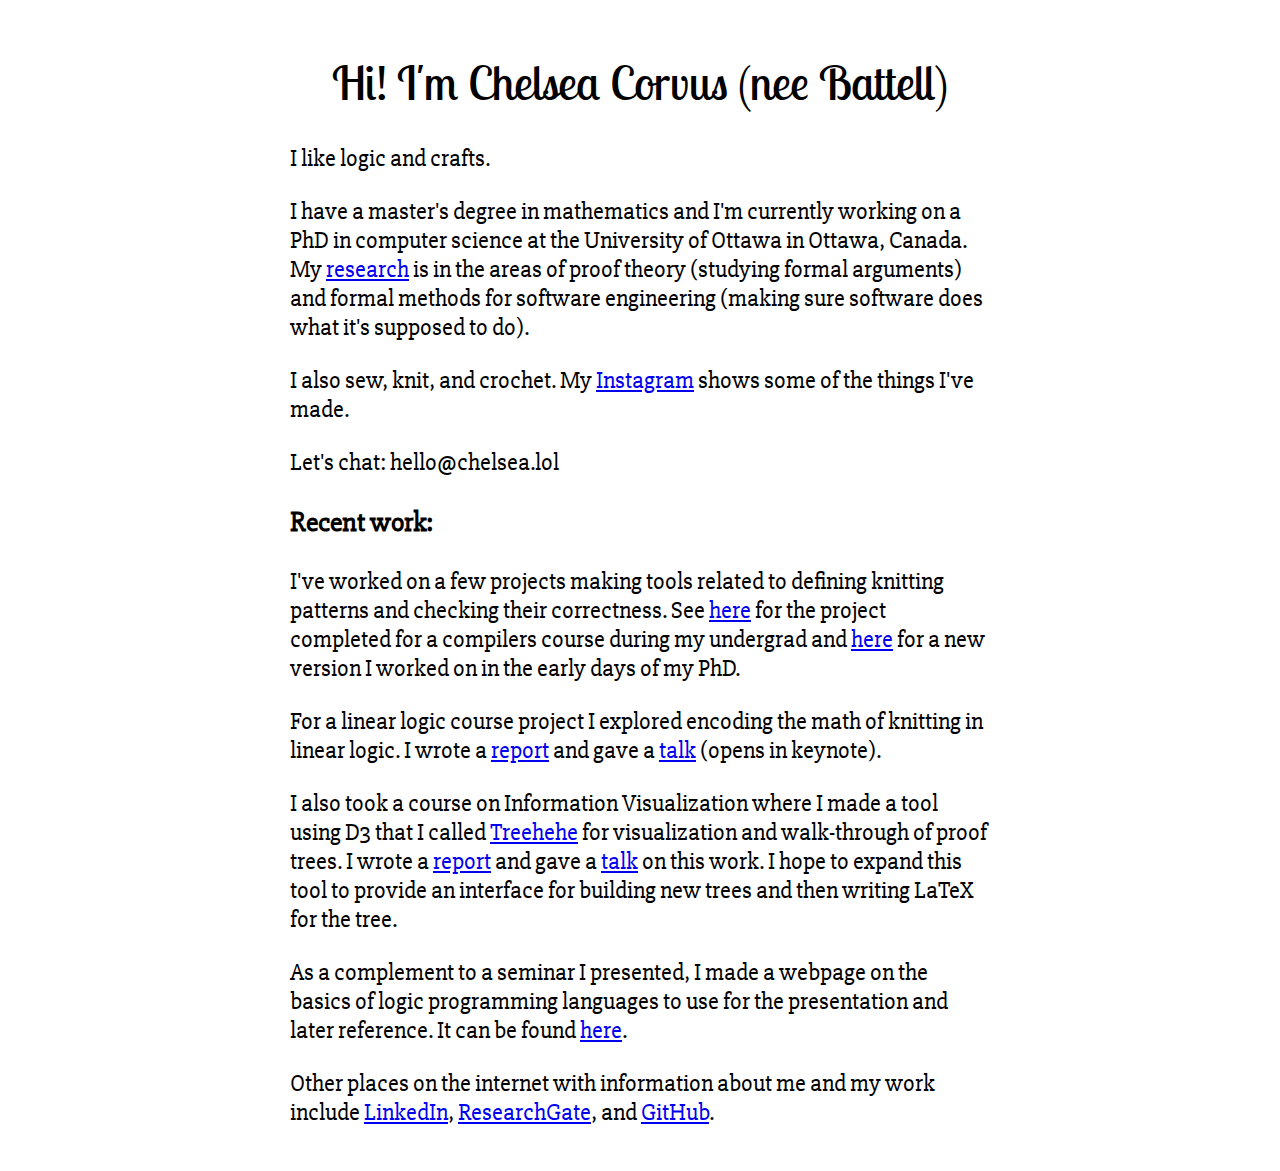
==== index.html @ 555a67ac "Added location and email to page." ====
<html>
<head>
	<title>Chelsea Battell</title>
	<link rel="stylesheet" type="text/css" href="style.css">
	<link href="https://fonts.googleapis.com/css?family=Lobster+Two|Slabo+27px" rel="stylesheet">
	<script>
	  (function(i,s,o,g,r,a,m){i['GoogleAnalyticsObject']=r;i[r]=i[r]||function(){
	  (i[r].q=i[r].q||[]).push(arguments)},i[r].l=1*new Date();a=s.createElement(o),
	  m=s.getElementsByTagName(o)[0];a.async=1;a.src=g;m.parentNode.insertBefore(a,m)
	  })(window,document,'script','https://www.google-analytics.com/analytics.js','ga');

	  ga('create', 'UA-91001708-1', 'auto');
	  ga('send', 'pageview');
	</script>
</head>
<body>

<div class="container">
	<h1 class="head-normal">Hi! I'm Chelsea Corvus (nee Battell)</h1>

	<p>
		I like logic and crafts.
	</p>

	<p>
		I have a master's degree in mathematics and I'm currently working on a PhD in computer science at the University of Ottawa in Ottawa, Canada. My <a href="Research.html">research</a> is in the areas of proof theory (studying formal arguments) and formal methods for software engineering (making sure software does what it's supposed to do).
	</p>

	<p>
		I also sew, knit, and crochet. My <a href="https://www.instagram.com/lady.corvus/">Instagram</a> shows some of the things I've made.
	</p>

	<p>
		Let's chat: hello@chelsea.lol
	</p>

	<h3>Recent work:</h3>

	<p>
		I've worked on a few projects making tools related to defining knitting patterns and checking their correctness. See <a href="http://chelsea.lol/purl-undergrad">here</a> for the project completed for a compilers course during my undergrad and <a href="http://chelsea.lol/purl">here</a> for a new version I worked on in the early days of my PhD.
	</p>

	<p>
		For a linear logic course project I explored encoding the math of knitting in linear logic. I wrote a <a href="Resources/Battell_LinearLogic_Report.pdf">report</a> and gave a <a href="https://www.icloud.com/keynote/0_yjGq6ZsnkmMmMln8tKK5BtQ#LinearLogic_knittingPresentation">talk</a> (opens in keynote).
	</p>

	<p>
		I also took a course on Information Visualization where I made a tool using D3 that I called <a href="http://chelsea.lol/treehehe">Treehehe</a> for visualization and walk-through of proof trees. I wrote a <a href="Resources/COMP5209_BattellC_report.pdf">report</a> and gave a <a href="Resources/VA_presentation_final.pdf">talk</a> on this work. I hope to expand this tool to provide an interface for building new trees and then writing LaTeX for the tree.
	</p>

	<p>
		As a complement to a seminar I presented, I made a webpage on the basics of logic programming languages to use for the presentation and later reference. It can be found <a href="http://www.chelsea.lol/pwhol">here</a>.
	</p>

	<p>
		Other places on the internet with information about me and my work include <a href="https://ca.linkedin.com/in/chelseabattell">LinkedIn</a>, <a href="https://www.researchgate.net/profile/Chelsea_Battell">ResearchGate</a>, and <a href="https://github.com/seachel">GitHub</a>.
	</p>
</div>

</body>
</html>
---- style.css ----
body
{
	/*font-family: 'Arsenal', sans-serif;*/
	font-family: 'Slabo 27px', serif;
	/*font-family: 'Playfair Display', serif;*/
	font-size: 24px;
	padding: 0px;
	margin: 0px;
}

figcaption
{
	font-size: 12px;
	text-align: center;
}

.head-normal
{
	font-family: 'Lobster Two', cursive;
	font-weight: normal;
	text-align: center;
}

.head-retro
{
	font-family: 'Kranky', cursive;
	/*font-family: 'Vast Shadow', cursive;*/
	/*font-family: 'Life Savers', cursive;*/
	/*font-family: 'Amatica SC', cursive;*/
	/*font-family: 'Ribeye Marrow', cursive;*/
	/*font-family: 'Spirax', cursive;*/ /*academic?*/
	/*font-family: 'Geostar', cursive;*/
	/*font-family: 'Londrina Sketch', cursive;*/
	text-align: center;
}

.old
{
	/*font-family: 'VT323', monospace;*/
	/*font-family: 'Open Sans', sans-serif;*/
	/*font-family: 'Arsenal', sans-serif;*/
	/*font-family: 'Comic Sans MS', 'Comic Sans', cursive;*/
	font-family: 'Overpass Mono', monospace;
	/*font-family: 'Special Elite', cursive; research*/
	/*font-family: 'Cousine', monospace;*/
}

.hidden
{
	display: none;
	visibility: hidden;
}

.container
{
	max-width: 700px;
	margin-left: auto;
	margin-right: auto;
	background-color: white;
	padding: 20px;
}

.container img
{
	width: 40%;
	height: auto;
	display: block;
	margin-left: auto;
	margin-right: auto;
	padding: 10px;
}

.container img.feature-photo
{
	width: 80%;
}

.note
{
	font-size: 10pt;
}

#music-note-main
{
	width: 40px;
	height: 40px;
}

.curry
{
	background-image: url("Resources/Images/curry_background.jpg");
	background-repeat: repeat;
	background-size: 100px auto;
}

button#play-main-music
{
	border: 0;
	background: transparent;
}
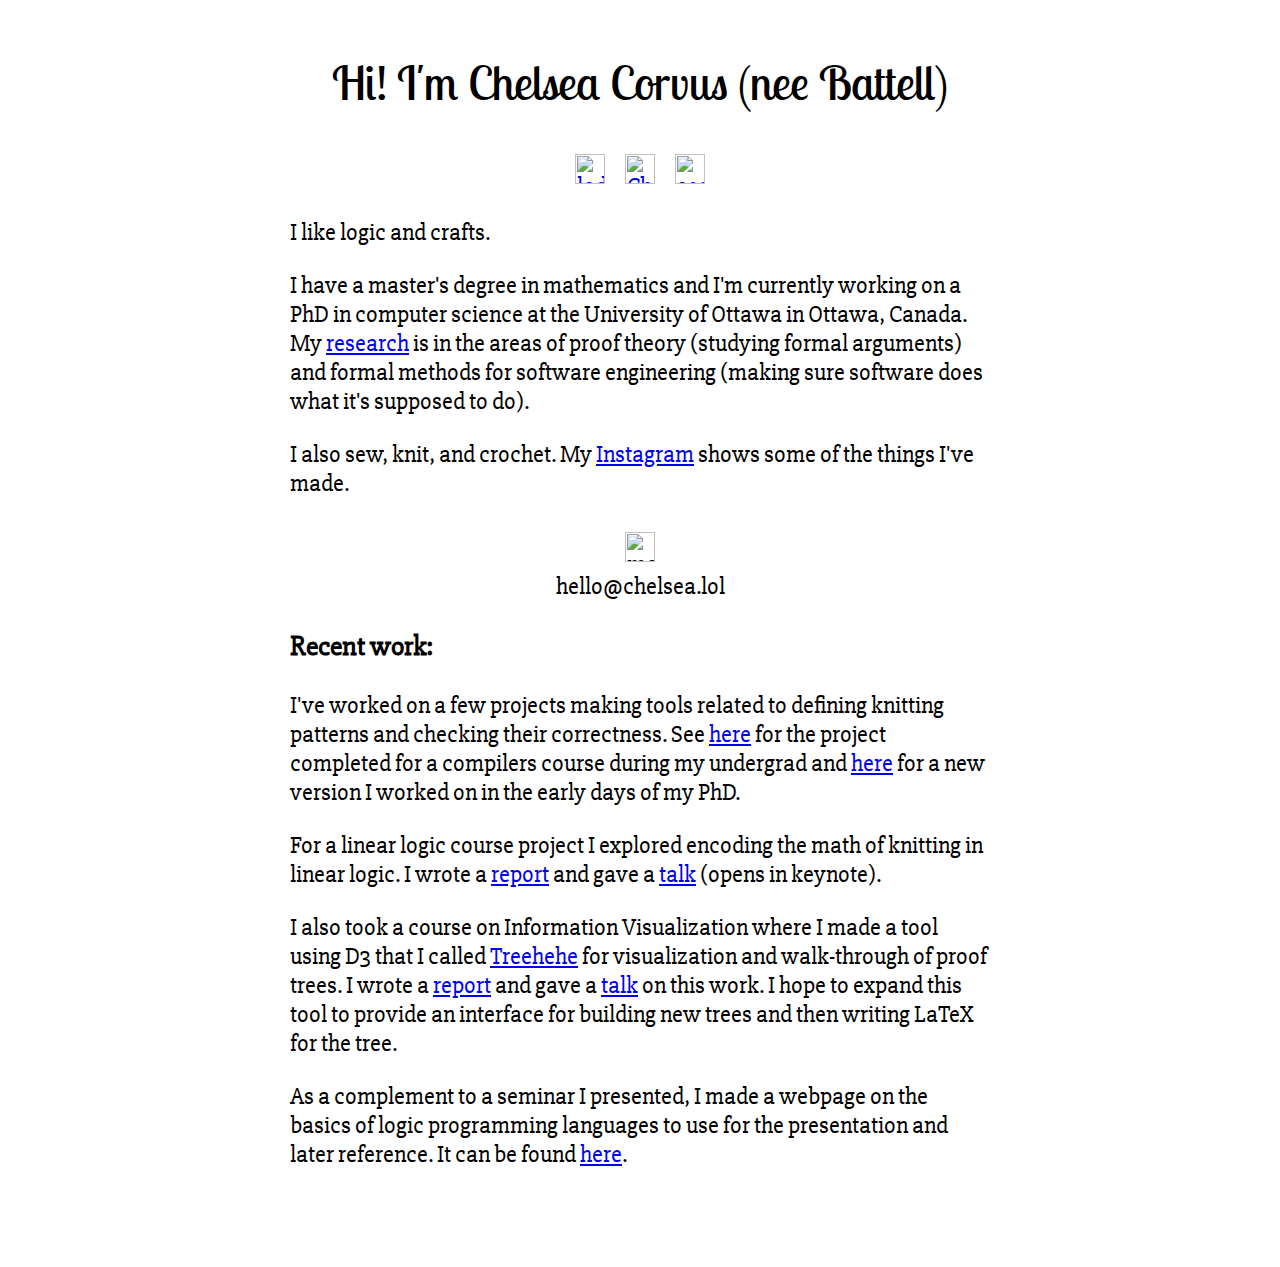
==== commit caa049d7: "Added last updated date to bottom of page." ====
--- a/index.html
+++ b/index.html
@@ -12,11 +12,21 @@
 	  ga('create', 'UA-91001708-1', 'auto');
 	  ga('send', 'pageview');
 	</script>
+
+	<script type="text/javascript" src="Resources/scripts/jquery.js"></script>
 </head>
 <body>
 
 <div class="container">
 	<h1 class="head-normal">Hi! I'm Chelsea Corvus (nee Battell)</h1>
+
+	<div class="social">
+		<div class="row-center">
+			<a href="https://www.instagram.com/lady.corvus/"><img src="Resources/Images/logo-instagram.svg" alt="lady.corvus on Instagram"></a>
+			<a href="https://ca.linkedin.com/in/chelseabattell"><img src="Resources/Images/logo-linkedin.svg" alt="Chelsea Battell on Linkedin"></a>
+			<a href="https://github.com/seachel"><img src="Resources/Images/logo-github.svg" alt="seachel on GitHub"></a>
+		</div>
+	</div>
 
 	<p>
 		I like logic and crafts.
@@ -31,7 +41,12 @@
 	</p>
 
 	<p>
-		Let's chat: hello@chelsea.lol
+		<div class="column-center">
+			<div class="social">
+				<img src="Resources/Images/ios-mail.svg" alt="mail logo">
+			</div>
+			<div>hello@chelsea.lol</div>
+		</div>
 	</p>
 
 	<h3>Recent work:</h3>
@@ -53,9 +68,12 @@
 	</p>
 
 	<p>
-		Other places on the internet with information about me and my work include <a href="https://ca.linkedin.com/in/chelseabattell">LinkedIn</a>, <a href="https://www.researchgate.net/profile/Chelsea_Battell">ResearchGate</a>, and <a href="https://github.com/seachel">GitHub</a>.
+		<div class="date"></div>
 	</p>
+
 </div>
+
+<script type="text/javascript" src="Resources/scripts/lastUpdateDate.js"></script>
 
 </body>
 </html>--- a/style.css
+++ b/style.css
@@ -97,4 +97,30 @@
 {
 	border: 0;
 	background: transparent;
+}
+
+.row-center
+{
+	display: flex;
+	justify-content: center;
+}
+
+.column-center
+{
+	display: flex;
+	flex-direction: column;
+	align-items: center;
+}
+
+.social img
+{
+	width: 30px;
+}
+
+.date
+{
+	padding-top: 30px;
+	font-size: 12pt;
+	display: flex;
+	justify-content: center;
 }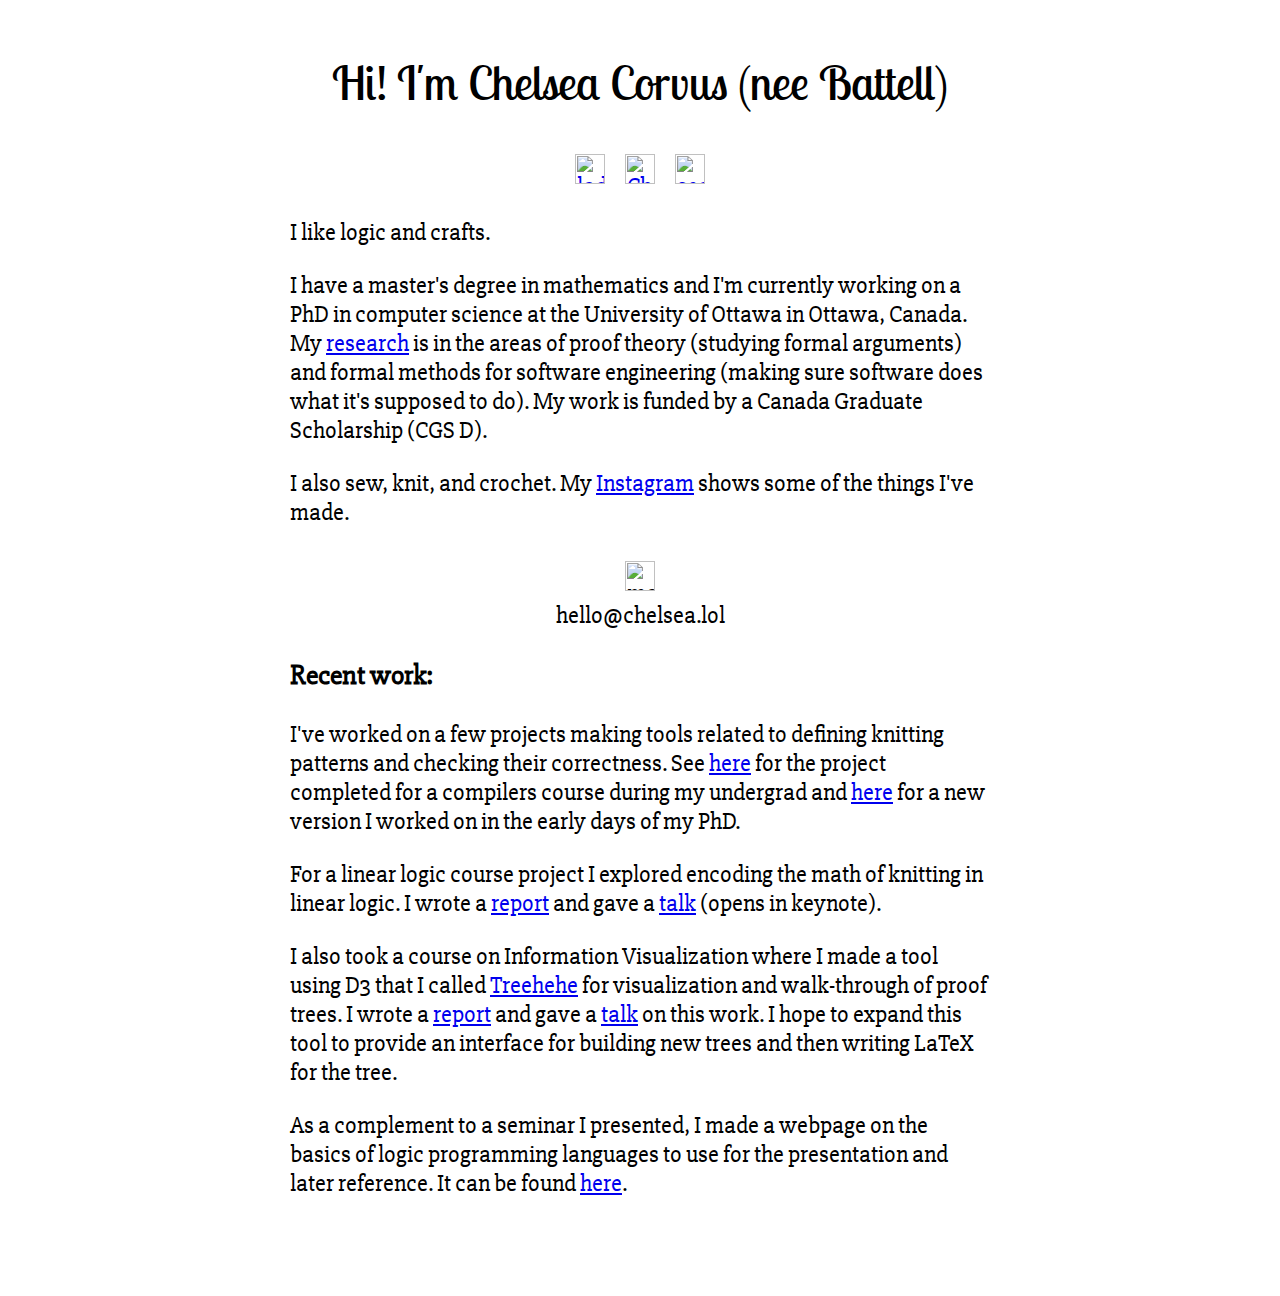
==== commit 5cea8928: "Added funding in formation." ====
--- a/index.html
+++ b/index.html
@@ -33,7 +33,7 @@
 	</p>
 
 	<p>
-		I have a master's degree in mathematics and I'm currently working on a PhD in computer science at the University of Ottawa in Ottawa, Canada. My <a href="Research.html">research</a> is in the areas of proof theory (studying formal arguments) and formal methods for software engineering (making sure software does what it's supposed to do).
+		I have a master's degree in mathematics and I'm currently working on a PhD in computer science at the University of Ottawa in Ottawa, Canada. My <a href="Research.html">research</a> is in the areas of proof theory (studying formal arguments) and formal methods for software engineering (making sure software does what it's supposed to do). My work is funded by a Canada Graduate Scholarship (CGS D).
 	</p>
 
 	<p>
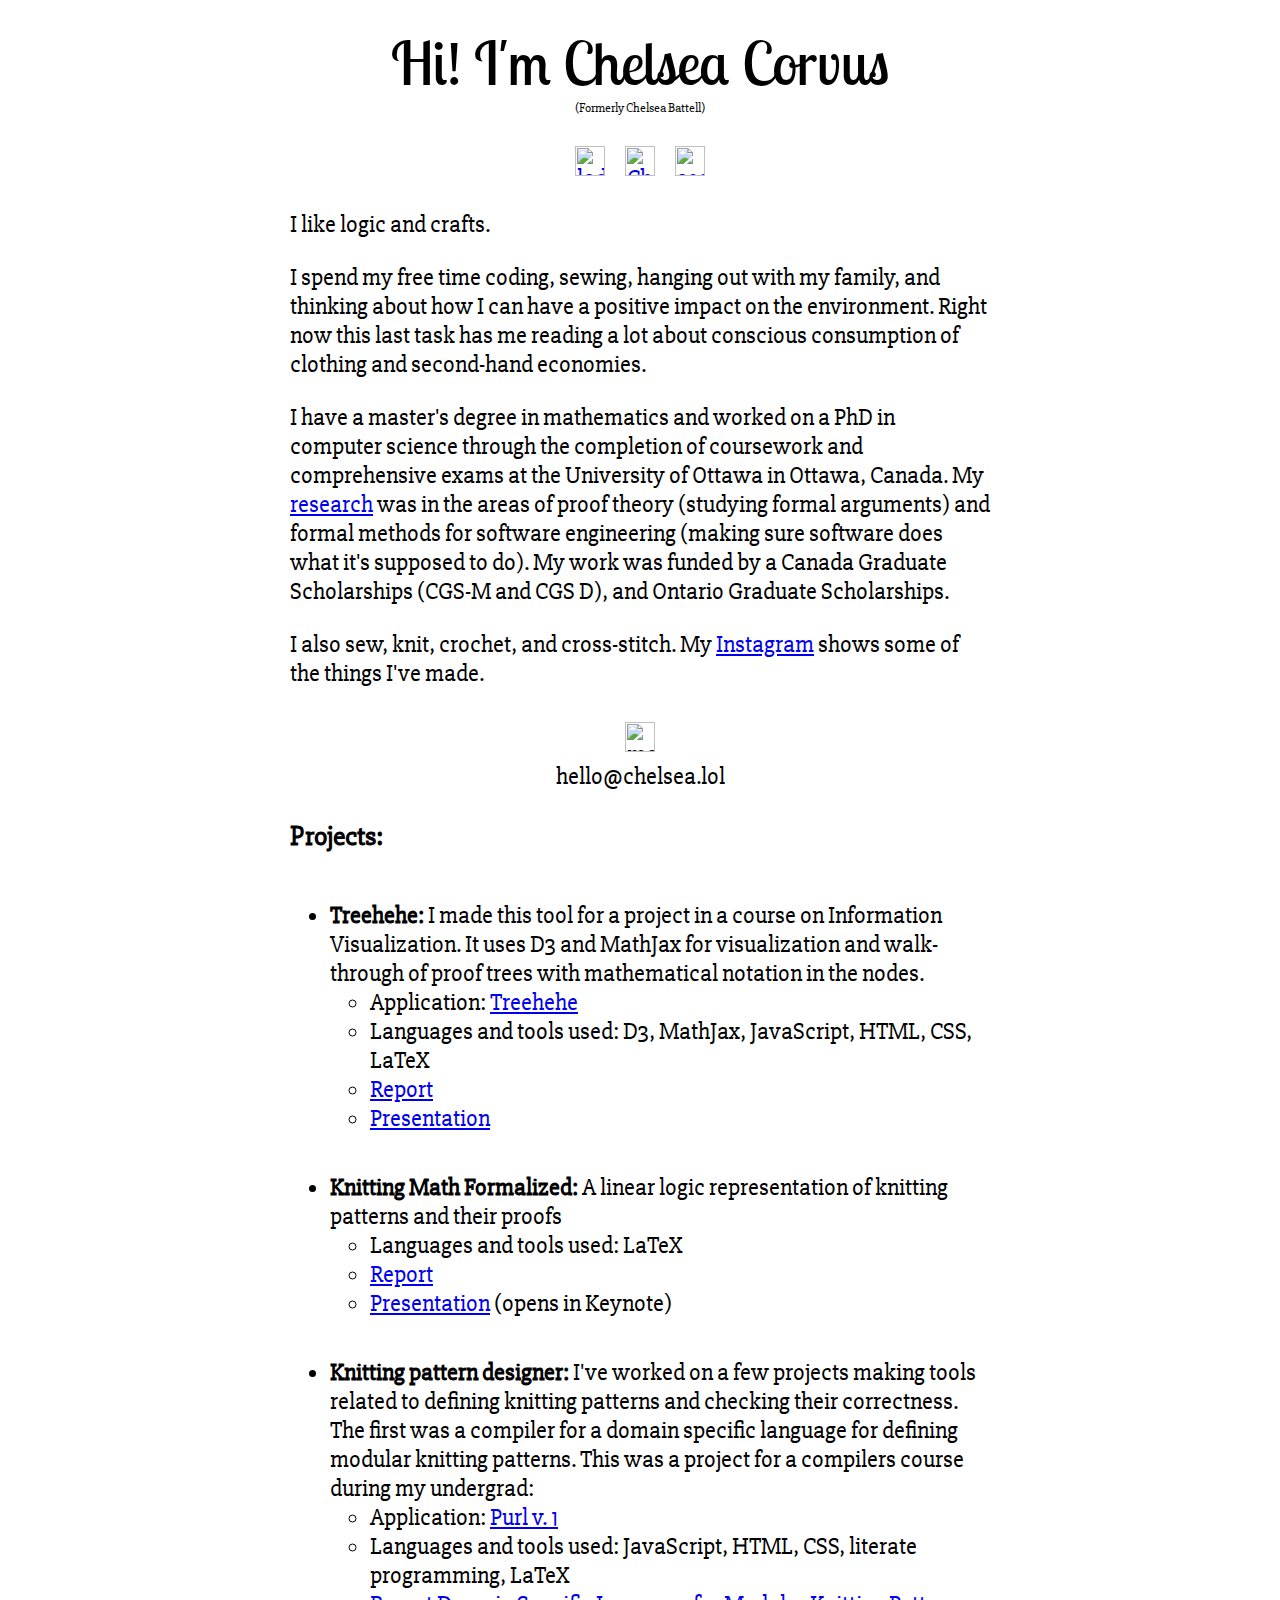
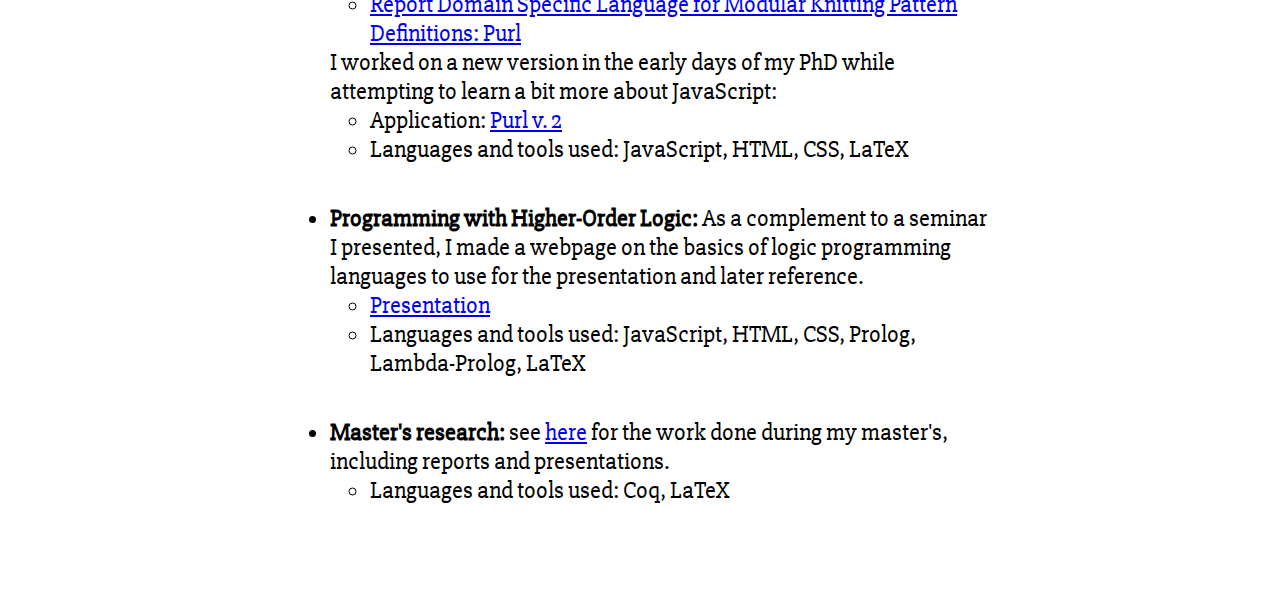
==== commit 64162603: "More updates to main page content, adjusting how my previous last name is presented and cleaning up " ====
--- a/index.html
+++ b/index.html
@@ -1,6 +1,6 @@
 <html>
 <head>
-	<title>Chelsea Battell</title>
+	<title>Chelsea Corvus (Battell)</title>
 	<link rel="stylesheet" type="text/css" href="style.css">
 	<link href="https://fonts.googleapis.com/css?family=Lobster+Two|Slabo+27px" rel="stylesheet">
 	<script>
@@ -18,7 +18,11 @@
 <body>
 
 <div class="container">
-	<h1 class="head-normal">Hi! I'm Chelsea Corvus (nee Battell)</h1>
+
+	<div id="head-region">
+		<div class="head-normal">Hi! I'm Chelsea Corvus</div>
+		<div class="note row-center">(Formerly Chelsea Battell)</div>
+	</div>
 
 	<div class="social">
 		<div class="row-center">
@@ -33,11 +37,15 @@
 	</p>
 
 	<p>
-		I have a master's degree in mathematics and I'm currently working on a PhD in computer science at the University of Ottawa in Ottawa, Canada. My <a href="Research.html">research</a> is in the areas of proof theory (studying formal arguments) and formal methods for software engineering (making sure software does what it's supposed to do). My work is funded by a Canada Graduate Scholarship (CGS D).
+		I spend my free time coding, sewing, hanging out with my family, and thinking about how I can have a positive impact on the environment. Right now this last task has me reading a lot about conscious consumption of clothing and second-hand economies.
 	</p>
 
 	<p>
-		I also sew, knit, and crochet. My <a href="https://www.instagram.com/lady.corvus/">Instagram</a> shows some of the things I've made.
+		I have a master's degree in mathematics and worked on a PhD in computer science through the completion of coursework and comprehensive exams at the University of Ottawa in Ottawa, Canada. My <a href="Research.html">research</a> was in the areas of proof theory (studying formal arguments) and formal methods for software engineering (making sure software does what it's supposed to do). My work was funded by a Canada Graduate Scholarships (CGS-M and CGS D), and Ontario Graduate Scholarships.
+	</p>
+
+	<p>
+		I also sew, knit, crochet, and cross-stitch. My <a href="https://www.instagram.com/lady.corvus/">Instagram</a> shows some of the things I've made.
 	</p>
 
 	<p>
@@ -49,22 +57,105 @@
 		</div>
 	</p>
 
-	<h3>Recent work:</h3>
+	<h3>Projects:</h3>
+
+	<ul id="project-list">
+		<!-- <li>
+			(ongoing) Pixel art/cross-stitch pattern designer
+			<ul class="project-properties">
+				<li>
+					Tool/Code:
+				</li>
+				<li>
+					Languages and tools used: TypeScript, HTML, CSS,
+				</li>
+				<li>
+					Report:
+				</li>
+				<li>
+					Presentation:
+				</li>
+			</ul>
+		</li> -->
+		<li>
+			<span class="project-title">Treehehe:</span> I made this tool for a project in a course on Information Visualization. It uses D3 and MathJax for visualization and walk-through of proof trees with mathematical notation in the nodes.
+			<ul class="project-properties">
+				<li>
+					Application: <a href="http://chelsea.lol/treehehe">Treehehe</a>
+				</li>
+				<li>
+					Languages and tools used: D3, MathJax, JavaScript, HTML, CSS, LaTeX
+				</li>
+				<li>
+					<a href="Resources/COMP5209_BattellC_report.pdf">Report</a>
+				</li>
+				<li>
+					<a href="Resources/VA_presentation_final.pdf">Presentation</a>
+				</li>
+			</ul>
+		</li>
+		<li>
+			<span class="project-title">Knitting Math Formalized:</span> A linear logic representation of knitting patterns and their proofs
+			<ul class="project-properties">
+				<li>
+					Languages and tools used: LaTeX
+				</li>
+				<li>
+					<a href="Resources/Battell_LinearLogic_Report.pdf">Report</a>
+				</li>
+				<li>
+					<a href="https://www.icloud.com/keynote/0_yjGq6ZsnkmMmMln8tKK5BtQ#LinearLogic_knittingPresentation">Presentation</a> (opens in Keynote)
+				</li>
+			</ul>
+		</li>
+		<li>
+			<span class="project-title">Knitting pattern designer:</span> I've worked on a few projects making tools related to defining knitting patterns and checking their correctness.
+
+			The first was a compiler for a domain specific language for defining modular knitting patterns. This was a project for a compilers course during my undergrad:
+			<ul class="project-properties">
+				<li>
+					Application: <a href="http://chelsea.lol/purl-undergrad">Purl v. 1</a>
+				</li>
+				<li>
+					Languages and tools used: JavaScript, HTML, CSS, literate programming, LaTeX
+				</li>
+				<li>
+					<a href="Resources/Purl.pdf">Report Domain Specific Language for Modular Knitting Pattern Definitions: Purl</a>
+				</li>
+			</ul>
+			I worked on a new version in the early days of my PhD while attempting to learn a bit more about JavaScript:
+			<ul class="project-properties">
+				<li>
+					Application: <a href="http://chelsea.lol/purl-2">Purl v. 2</a>
+				</li>
+				<li>
+					Languages and tools used: JavaScript, HTML, CSS, LaTeX
+				</li>
+			</ul>
+		</li>
+		<li>
+			<span class="project-title">Programming with Higher-Order Logic:</span> As a complement to a seminar I presented, I made a webpage on the basics of logic programming languages to use for the presentation and later reference.
+			<ul class="project-properties">
+				<li>
+					<a href="http://www.chelsea.lol/pwhol">Presentation</a>
+				</li>
+				<li>
+					Languages and tools used: JavaScript, HTML, CSS, Prolog, Lambda-Prolog, LaTeX
+				</li>
+			</ul>
+		</li>
+		<li>
+			<span class="project-title">Master's research:</span> see <a href="Research.html">here</a> for the work done during my master's, including reports and presentations.
+			<ul class="project-properties">
+				<li>
+					Languages and tools used: Coq, LaTeX
+				</li>
+			</ul>
+		</li>
+	</ul>
 
 	<p>
-		I've worked on a few projects making tools related to defining knitting patterns and checking their correctness. See <a href="http://chelsea.lol/purl-undergrad">here</a> for the project completed for a compilers course during my undergrad and <a href="http://chelsea.lol/purl">here</a> for a new version I worked on in the early days of my PhD.
-	</p>
 
-	<p>
-		For a linear logic course project I explored encoding the math of knitting in linear logic. I wrote a <a href="Resources/Battell_LinearLogic_Report.pdf">report</a> and gave a <a href="https://www.icloud.com/keynote/0_yjGq6ZsnkmMmMln8tKK5BtQ#LinearLogic_knittingPresentation">talk</a> (opens in keynote).
-	</p>
-
-	<p>
-		I also took a course on Information Visualization where I made a tool using D3 that I called <a href="http://chelsea.lol/treehehe">Treehehe</a> for visualization and walk-through of proof trees. I wrote a <a href="Resources/COMP5209_BattellC_report.pdf">report</a> and gave a <a href="Resources/VA_presentation_final.pdf">talk</a> on this work. I hope to expand this tool to provide an interface for building new trees and then writing LaTeX for the tree.
-	</p>
-
-	<p>
-		As a complement to a seminar I presented, I made a webpage on the basics of logic programming languages to use for the presentation and later reference. It can be found <a href="http://www.chelsea.lol/pwhol">here</a>.
 	</p>
 
 	<p>
@@ -76,4 +167,4 @@
 <script type="text/javascript" src="Resources/scripts/lastUpdateDate.js"></script>
 
 </body>
-</html>+</html>
--- a/style.css
+++ b/style.css
@@ -14,11 +14,17 @@
 	text-align: center;
 }
 
+#head-region
+{
+	padding: 20px 0;
+}
+
 .head-normal
 {
 	font-family: 'Lobster Two', cursive;
 	font-weight: normal;
 	text-align: center;
+	font-size: 60px;
 }
 
 .head-retro
@@ -57,7 +63,7 @@
 	margin-left: auto;
 	margin-right: auto;
 	background-color: white;
-	padding: 20px;
+	padding: 5px;
 }
 
 .container img
@@ -78,6 +84,16 @@
 .note
 {
 	font-size: 10pt;
+}
+
+.project-title
+{
+	font-weight: bold;
+}
+
+#project-list > li
+{
+	padding: 20px 0px;
 }
 
 #music-note-main
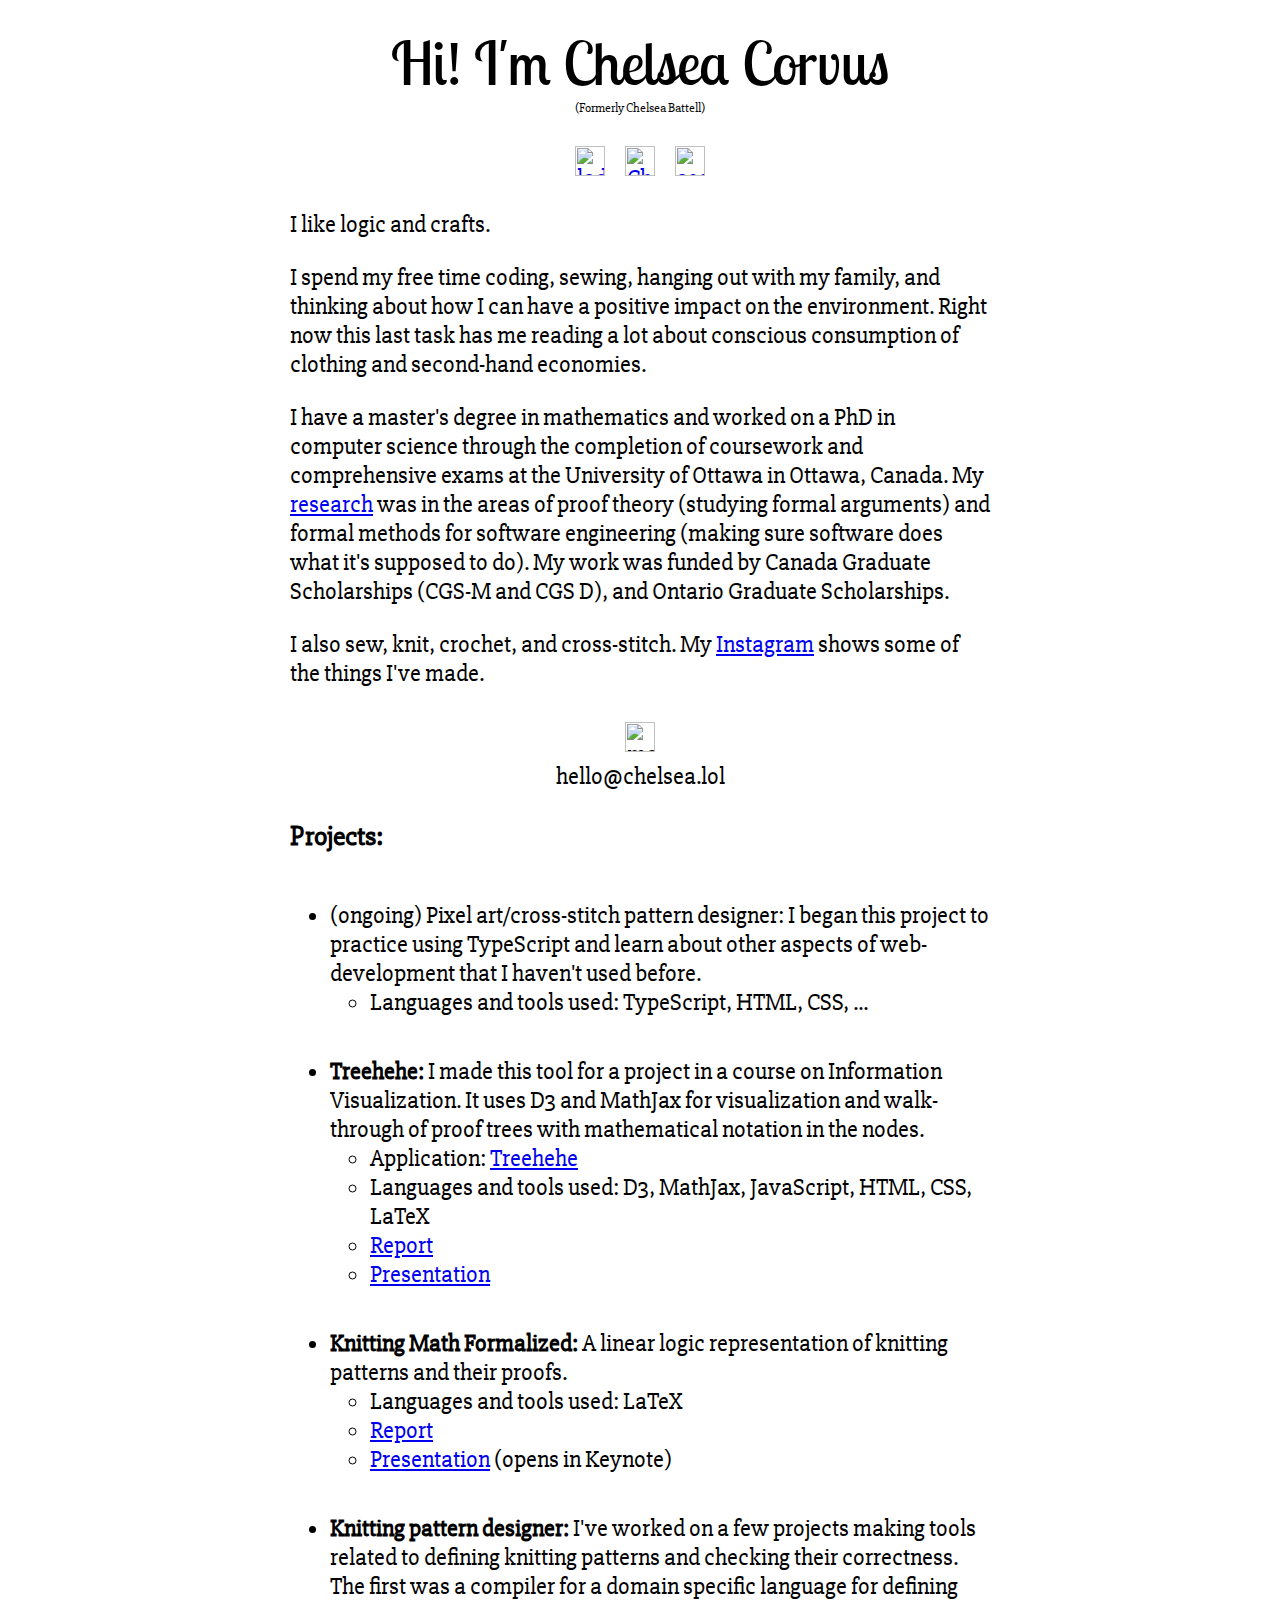
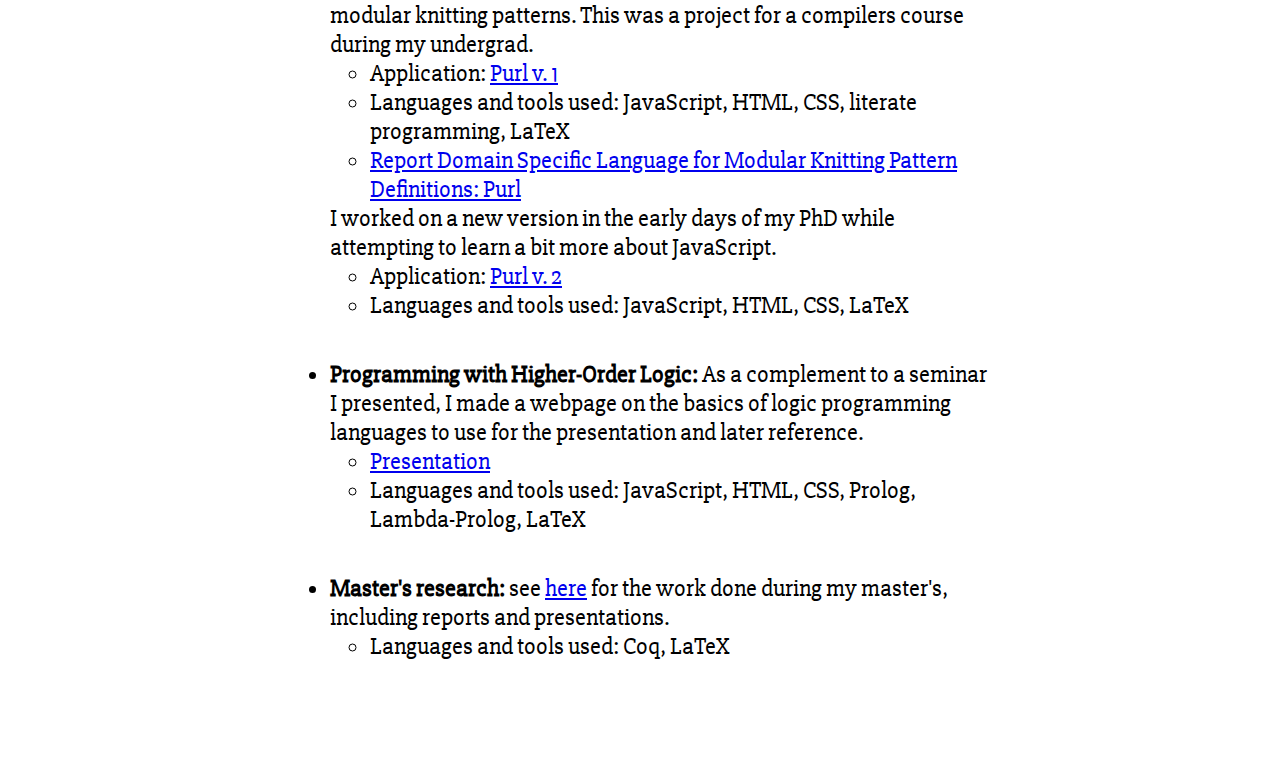
==== commit 4fcb4c0b: "Minor content updates, made punctuation consistent in projects section, and added current pixel art " ====
--- a/index.html
+++ b/index.html
@@ -41,7 +41,7 @@
 	</p>
 
 	<p>
-		I have a master's degree in mathematics and worked on a PhD in computer science through the completion of coursework and comprehensive exams at the University of Ottawa in Ottawa, Canada. My <a href="Research.html">research</a> was in the areas of proof theory (studying formal arguments) and formal methods for software engineering (making sure software does what it's supposed to do). My work was funded by a Canada Graduate Scholarships (CGS-M and CGS D), and Ontario Graduate Scholarships.
+		I have a master's degree in mathematics and worked on a PhD in computer science through the completion of coursework and comprehensive exams at the University of Ottawa in Ottawa, Canada. My <a href="Research.html">research</a> was in the areas of proof theory (studying formal arguments) and formal methods for software engineering (making sure software does what it's supposed to do). My work was funded by Canada Graduate Scholarships (CGS-M and CGS D), and Ontario Graduate Scholarships.
 	</p>
 
 	<p>
@@ -60,23 +60,14 @@
 	<h3>Projects:</h3>
 
 	<ul id="project-list">
-		<!-- <li>
-			(ongoing) Pixel art/cross-stitch pattern designer
+		<li>
+			(ongoing) Pixel art/cross-stitch pattern designer: I began this project to practice using TypeScript and learn about other aspects of web-development that I haven't used before.
 			<ul class="project-properties">
 				<li>
-					Tool/Code:
-				</li>
-				<li>
-					Languages and tools used: TypeScript, HTML, CSS,
-				</li>
-				<li>
-					Report:
-				</li>
-				<li>
-					Presentation:
+					Languages and tools used: TypeScript, HTML, CSS, ...
 				</li>
 			</ul>
-		</li> -->
+		</li>
 		<li>
 			<span class="project-title">Treehehe:</span> I made this tool for a project in a course on Information Visualization. It uses D3 and MathJax for visualization and walk-through of proof trees with mathematical notation in the nodes.
 			<ul class="project-properties">
@@ -95,7 +86,7 @@
 			</ul>
 		</li>
 		<li>
-			<span class="project-title">Knitting Math Formalized:</span> A linear logic representation of knitting patterns and their proofs
+			<span class="project-title">Knitting Math Formalized:</span> A linear logic representation of knitting patterns and their proofs.
 			<ul class="project-properties">
 				<li>
 					Languages and tools used: LaTeX
@@ -111,7 +102,7 @@
 		<li>
 			<span class="project-title">Knitting pattern designer:</span> I've worked on a few projects making tools related to defining knitting patterns and checking their correctness.
 
-			The first was a compiler for a domain specific language for defining modular knitting patterns. This was a project for a compilers course during my undergrad:
+			The first was a compiler for a domain specific language for defining modular knitting patterns. This was a project for a compilers course during my undergrad.
 			<ul class="project-properties">
 				<li>
 					Application: <a href="http://chelsea.lol/purl-undergrad">Purl v. 1</a>
@@ -123,7 +114,7 @@
 					<a href="Resources/Purl.pdf">Report Domain Specific Language for Modular Knitting Pattern Definitions: Purl</a>
 				</li>
 			</ul>
-			I worked on a new version in the early days of my PhD while attempting to learn a bit more about JavaScript:
+			I worked on a new version in the early days of my PhD while attempting to learn a bit more about JavaScript.
 			<ul class="project-properties">
 				<li>
 					Application: <a href="http://chelsea.lol/purl-2">Purl v. 2</a>
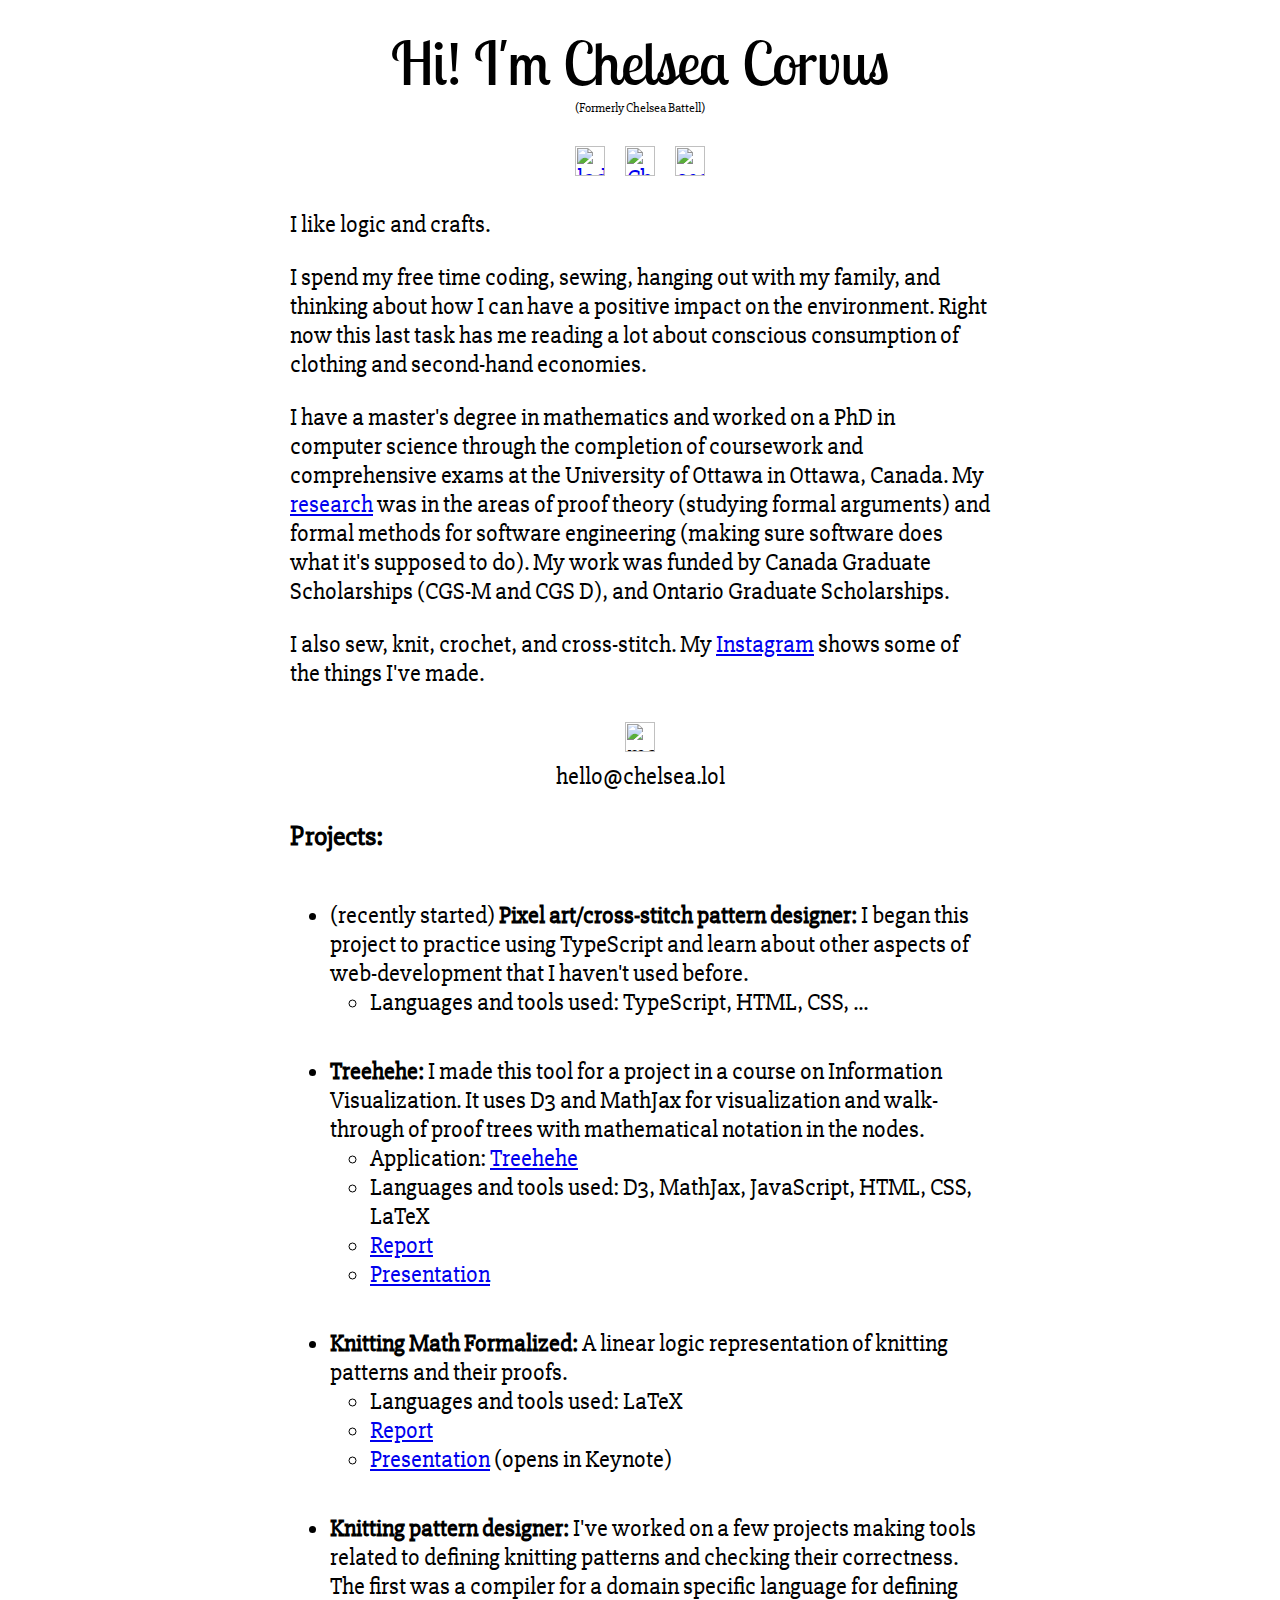
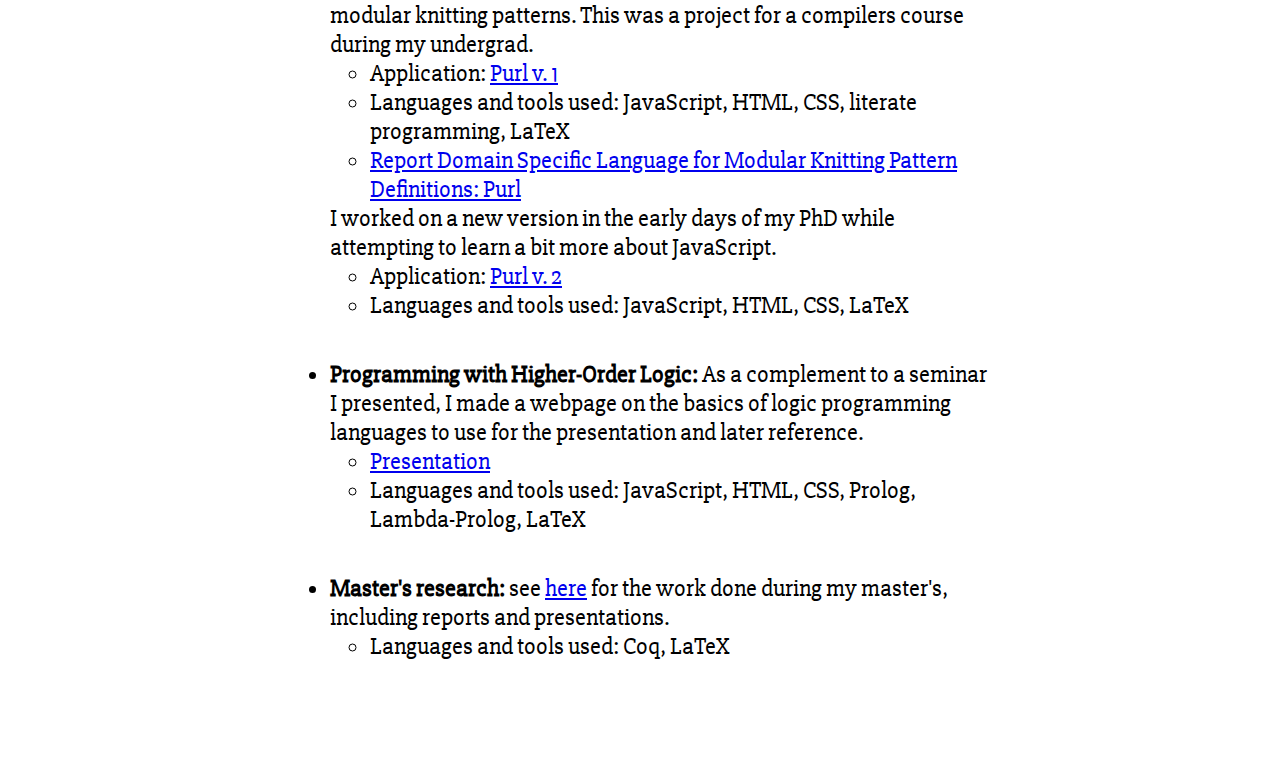
==== commit e1b34274: "Corrected styling on title for pixel art project." ====
--- a/index.html
+++ b/index.html
@@ -61,7 +61,7 @@
 
 	<ul id="project-list">
 		<li>
-			(ongoing) Pixel art/cross-stitch pattern designer: I began this project to practice using TypeScript and learn about other aspects of web-development that I haven't used before.
+			(recently started) <span class="project-title">Pixel art/cross-stitch pattern designer:</span> I began this project to practice using TypeScript and learn about other aspects of web-development that I haven't used before.
 			<ul class="project-properties">
 				<li>
 					Languages and tools used: TypeScript, HTML, CSS, ...
